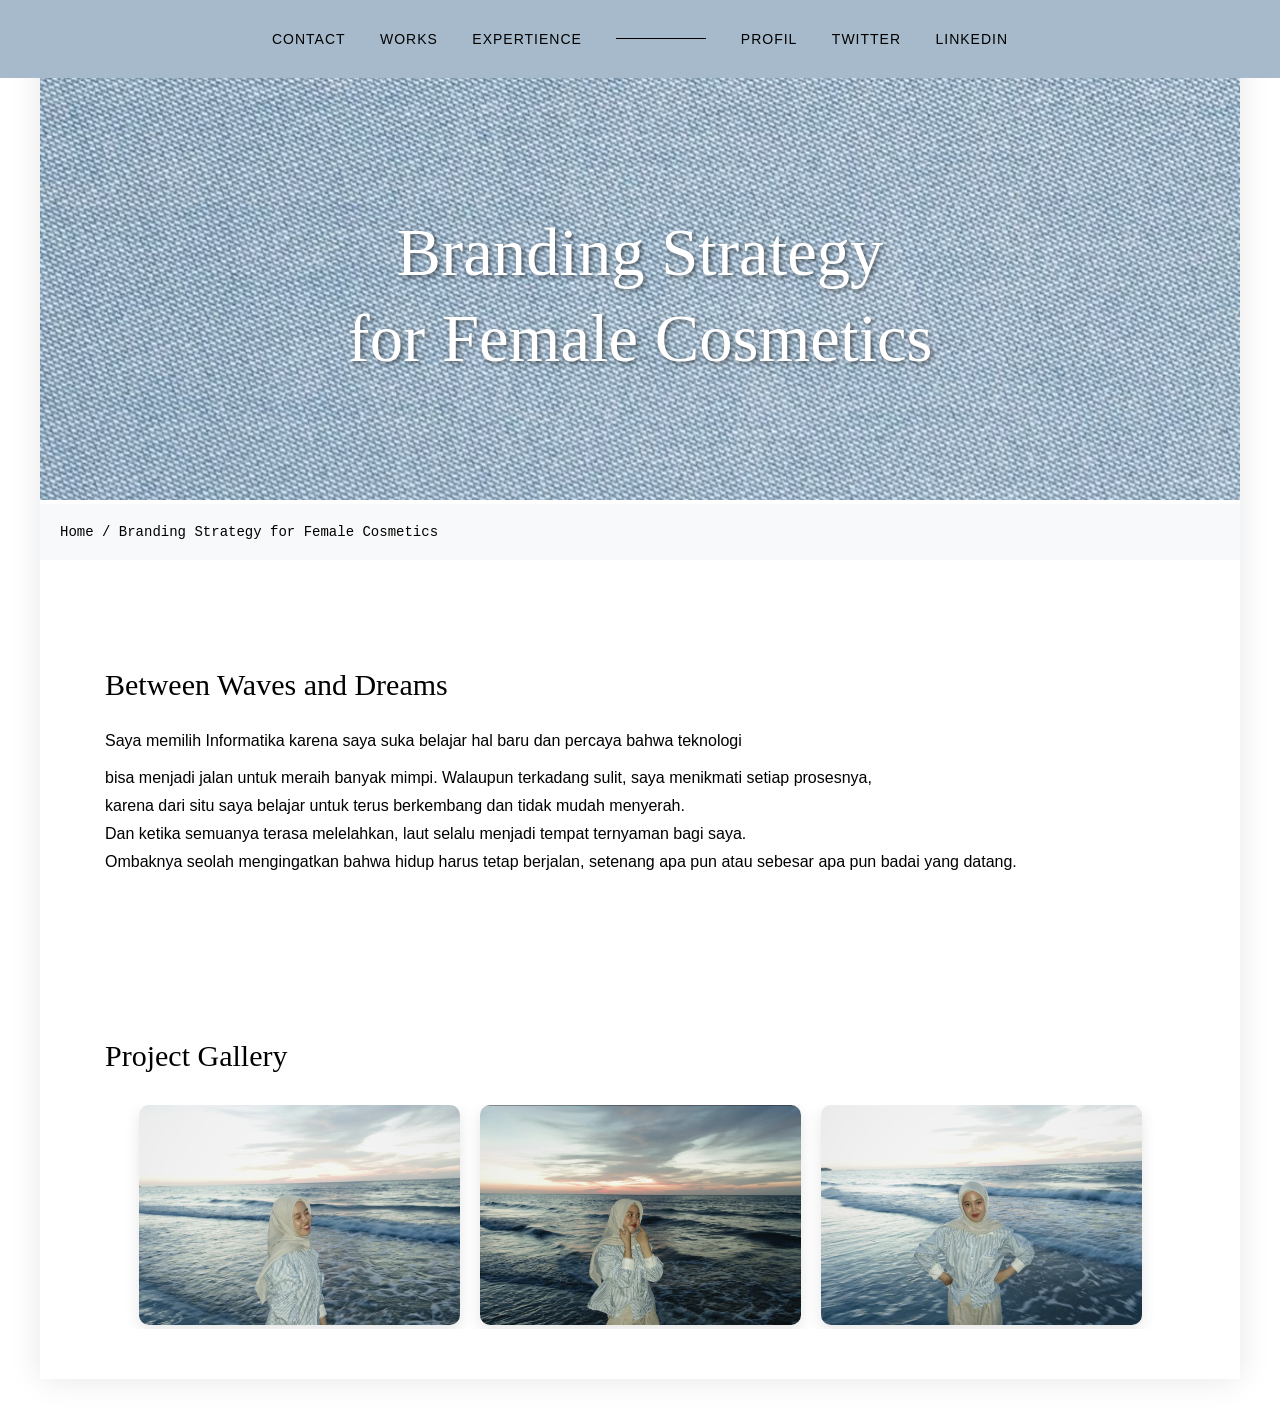
==== detail.html @ 908030ef "first commit" ====
<!DOCTYPE html>
<html>
<head>
	<meta charset="utf-8">
	<meta name="viewport" content="width=device-width, initial-scale=1.0">
	<title>Branding Strategy for Female Cosmetics</title>
	<link rel="stylesheet" href="css/bootstrap-grid.css" type="text/css">
	<link rel="stylesheet" href="css/styles.css" type="text/css">
	<link href="https://fonts.googleapis.com/css2?family=Inknut+Antiqua:wght@300;400;500;600;700;800;900&display=swap" rel="stylesheet">
	<style>
		.project-container {
			background-color: white;
			max-width: 1200px;
			margin: 0 auto;
			box-shadow: 0 0 30px rgba(0,0,0,0.1);
		}
		.full-width-image {
			width: 100%;
			height: 500px;
			object-fit: cover;
		}
		.breadcrumb {
			padding: 20px;
			background-color: #f8f9fa;
			font-family: 'IBM Plex Mono', monospace;
			font-size: 14px;
		}
		.breadcrumb a {
			color: black;
			text-decoration: none;
		}
		.breadcrumb a:hover {
			text-decoration: underline;
		}
		.project-title {
			position: absolute;
			top: 50%;
			left: 50%;
			font-size: 50pt;
			transform: translate(-50%, -50%);
			color: white;
			text-align: center;
			text-shadow: 2px 2px 4px rgba(0,0,0,0.5);
		}
		.image-container {
			position: relative;
		}
		
		/* Slider Styles */
		.project-slider {
			position: relative;
			width: 100%;
			overflow: hidden;
		}
		.slider-container {
			display: flex;
			transition: transform 0.5s ease;
			width: 300%;
		}
		.slider-slide {
			width: 33.33%;
			flex-shrink: 0;
		}
		.slider-slide img {
			width: 100%;
			height: 500px;
			object-fit: cover;
		}
		.slider-controls {
			position: absolute;
			bottom: 20px;
			left: 50%;
			transform: translateX(-50%);
			display: flex;
			gap: 10px;
		}
		.slider-dot {
			width: 10px;
			height: 10px;
			background-color: rgba(255,255,255,0.5);
			border-radius: 50%;
			cursor: pointer;
			transition: background-color 0.3s;
		}
		.slider-dot.active {
			background-color: white;
		}
		
		/* Slider Checkbox Hack */
		.slider-toggle {
			display: none;
		}
		#slide1:checked ~ .slider-container {
			transform: translateX(0);
		}
		#slide2:checked ~ .slider-container {
			transform: translateX(-33.33%);
		}
		#slide3:checked ~ .slider-container {
			transform: translateX(-66.66%);
		}

		.project-slider{
			display: flex;
			justify-content: center;
			margin-top: 30px;
				}

		.slider-container{
			display: flex;
			gap: 20px;
			width: 100%;
			justify-content: center;
		}

		.slider-slide{
			width: 30%;
		}

		.slider-slide img{
			width: 100%;
			height: 220px;
			object-fit: cover;
			border-radius: 10px;
		}
		.slider-controls{
			display: none;
		}
	</style>
	
</head>

<body>
	<nav>
		<ul>
			<li><a href="../index.html#contact">contact</a></li>
			<li>works</li>
			<li>expertience</li>
			<li class="empty"></li>
			<li><a href="profil.html">profil</a></li>
			<li><a href="https://x.com/anzanul" target="_blank">twitter</a></li>
			<li>linkedin</li>
		</ul>
	</nav>

	<div class="project-container">
		<div class="image-container">
			<img src="img/biru1.jpg" class="full-width-image" alt="Cosmetics Branding Project">
			<h1 class="project-title">Branding Strategy<br>for Female Cosmetics</h1>
		</div>
		<div class="breadcrumb">
			<a href="../index.html">Home</a> / Branding Strategy for Female Cosmetics
		</div>
		
		<section class="project">
			<div class="container">
				<div class="row">
					<div class="col-sm">
						<h2>Between Waves and Dreams</h2>
						<p>Saya memilih Informatika karena saya suka belajar hal baru dan percaya bahwa teknologi</p>
						<ul>
							<li>bisa menjadi jalan untuk meraih banyak mimpi. Walaupun terkadang sulit, saya menikmati setiap prosesnya, </li>
							<li>karena dari situ saya belajar untuk terus berkembang dan tidak mudah menyerah.</li>
							<li>Dan ketika semuanya terasa melelahkan, laut selalu menjadi tempat ternyaman bagi saya. </li>
							<li>Ombaknya seolah mengingatkan bahwa hidup harus tetap berjalan, setenang apa pun atau sebesar apa pun badai yang datang.</li>
						</ul>
					</div>
				</div>
			</div>
		</section>


		<section class="project">
			<div class="container">
				<div class="row">
					<div class="col-sm">
						<h2>Project Gallery</h2>
						<div class="project-slider">
							<input type="radio" name="slider" id="slide1" class="slider-toggle" checked>
							<input type="radio" name="slider" id="slide2" class="slider-toggle">
							<input type="radio" name="slider" id="slide3" class="slider-toggle">
							
							<div class="slider-container">
								<div class="slider-slide">
									<img src="./img/nisa2.jpeg" alt="Dashboard App">
								</div>
								<div class="slider-slide">
									<img src="./img/nisaaa1.jpeg" alt="Cosmetics Project">
								</div>
								<div class="slider-slide">
									<img src="./img/nisaaa2.jpeg" alt="iPad App">
								</div>
							</div>
							
							<div class="slider-controls">
								<label for="slide1" class="slider-dot"></label>
								<label for="slide2" class="slider-dot"></label>
								<label for="slide3" class="slider-dot"></label>
							</div>
						</div>
					</div>
				</div>
			</div>
		</section>
	</div>
</body>
	</html>
---- css/styles.css ----
body{
	font-family: 'Poppins', sans-serif;
}
body, ul{
	margin: 0;
	padding:0;
}

h1,h2, .skill-list {
	font-family: 'Titan One', cursive;

}

img{
	/*this limit width image*/
	max-width: 100%;
}
nav{
	background-color: #A7BACB;
	position: fixed;
	z-index: 1;
	width: 100%;
}
header{
	top:70px;
	position: relative;
	margin-bottom:  220px;
	background-image: url('../img/background.png');
	background-repeat: no-repeat;
	background-size: cover;
	background-position-y: -140px; 
}

nav ul li{
	display: inline-block;
	margin: 0 15px;
	padding:0;
	text-transform: uppercase;
	letter-spacing: 1px;
	font-size: 14px;
}

nav ul{
	margin: 0 auto;
	text-align: center;
	padding: 30px;

}

h1{
	font-size: 100px;
	line-height: 130%;
}
h2{
	font-size: 30px;
	line-height: 130%;
}
h1, h2{
	font-weight: normal;
}
p{
	line-height: 150%;
}

ul li{
	list-style: none;
	margin: 10px 0;
}

.button{
	border: 1px solid black;
	font-size: 15px;
	border-radius: 20px;
	text-decoration: none;
	color: black;
	padding: 10px 20px;
	margin-top:40px;
	display: inline-block;
	transition: background 0.5s ease-in-out;
}
.button:hover{
	background:black;
	color: white; 

}
figcaption{
	font-size: 10px;
	margin-top: 10px;
}

.intro-img{
	box-shadow: 1px 2px 30px rgba(0,0,0,0.2);
	margin-top: 30px;

}

.skill-list {
	text-align: center;
	font-size: 50px;
	line-height: 150%;
	margin-bottom:130px;
}
.project{
	margin: 30px 0; 
	padding: 50px;
}

.blue{
	background-color: #A7BACB;
}

.project .button{
	margin-top: 10px;
}
footer{
	text-align: center;
	margin:100px;

}
footer h2{
	font-size: 50px;
	margin-bottom:100px; 

}
.right-alignment{
	text-align: right;
}

li.empty{
	width: 90px;
	border-top: 1px solid black;
	top:-5px;
	position: relative; 
}

nav li a{
	text-decoration: none;
	color: black;
}
nav li a:hover{
	text-decoration: underline;
}

//* PROJECT GALLERY */

.project-slider{
	margin-top: 30px;
	overflow: hidden;
}

.slider-container{
	display: flex;
	gap: 20px;
	justify-content: space-between;
}

.slider-slide{
	width: 32%;
}

.slider-slide img{
	width: 100%;
	height: 250px;
	object-fit: cover;
	border-radius: 20px;
	box-shadow: 0 5px 15px rgba(0,0,0,0.1);
	transition: 0.3s;
}

.slider-slide img:hover{
	transform: scale(1.03);
}

.slider-controls{
	display: none;
}

/* Hilangkan tombol titik */
.slider-controls{
    display: none;
}
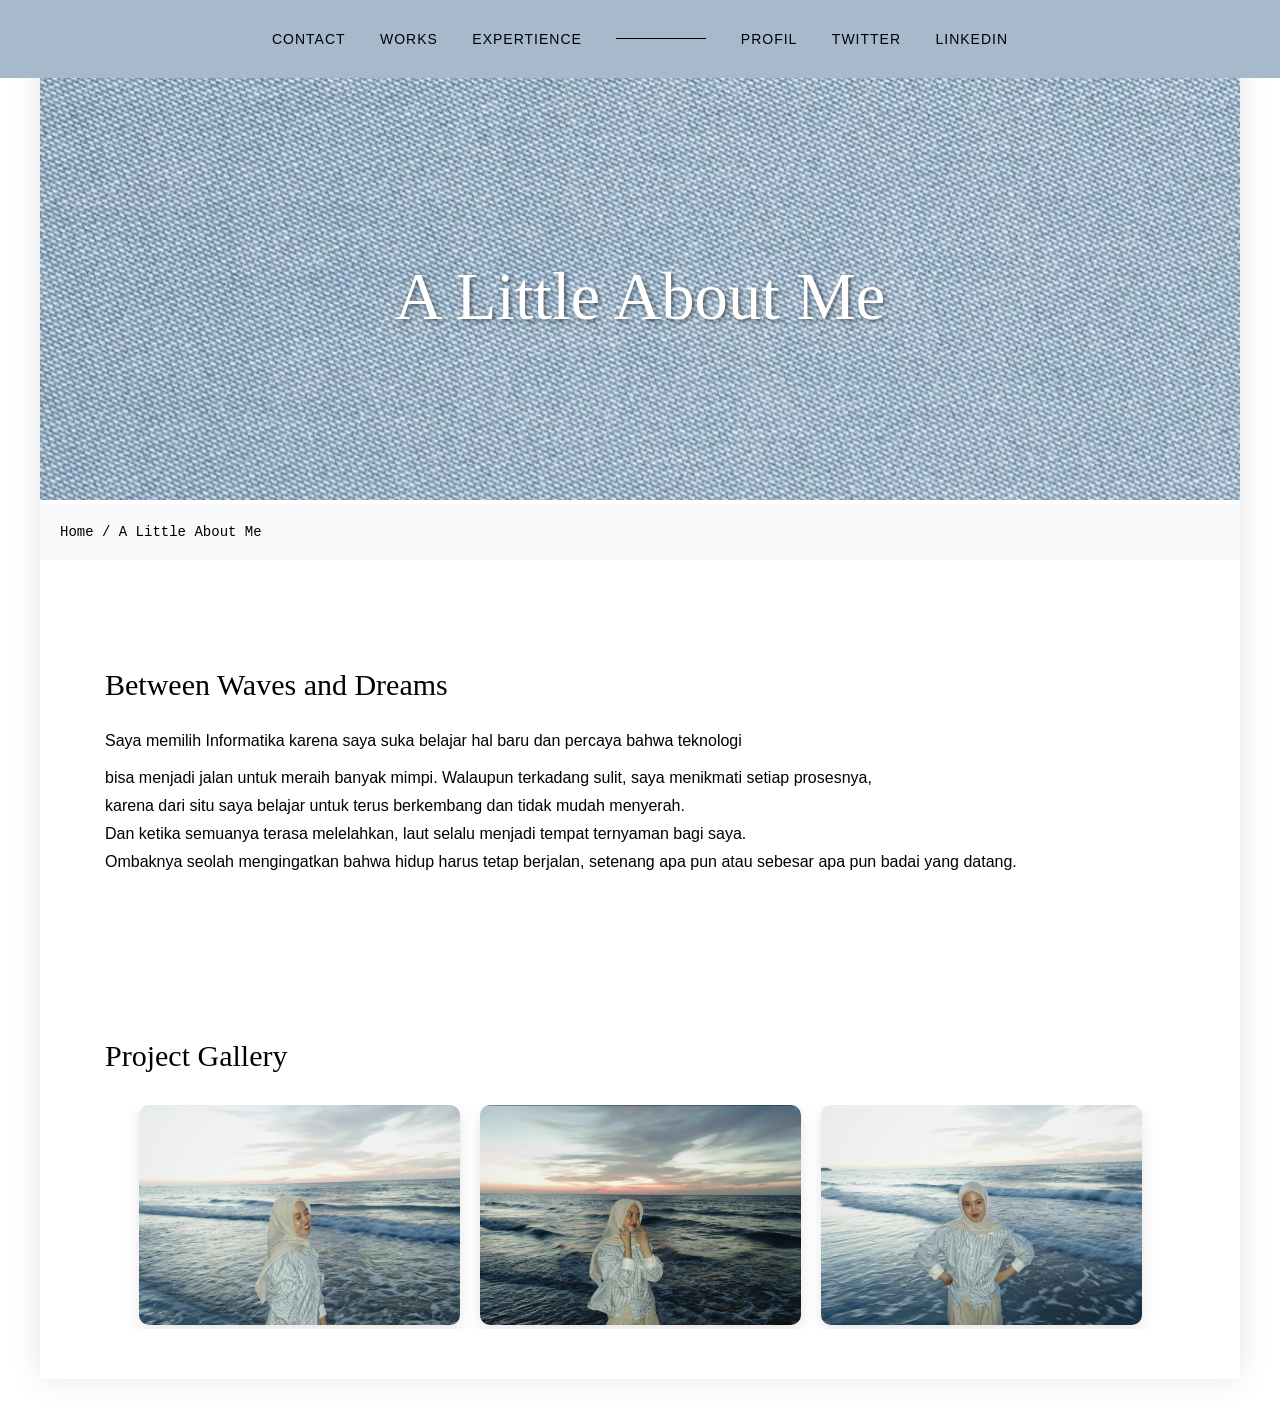
==== commit 558ef843: "update file" ====
--- a/detail.html
+++ b/detail.html
@@ -147,10 +147,10 @@
 	<div class="project-container">
 		<div class="image-container">
 			<img src="img/biru1.jpg" class="full-width-image" alt="Cosmetics Branding Project">
-			<h1 class="project-title">Branding Strategy<br>for Female Cosmetics</h1>
+			<h1 class="project-title">A Little About Me</h1>
 		</div>
 		<div class="breadcrumb">
-			<a href="../index.html">Home</a> / Branding Strategy for Female Cosmetics
+			<a href="../index.html">Home</a> / A Little About Me
 		</div>
 		
 		<section class="project">
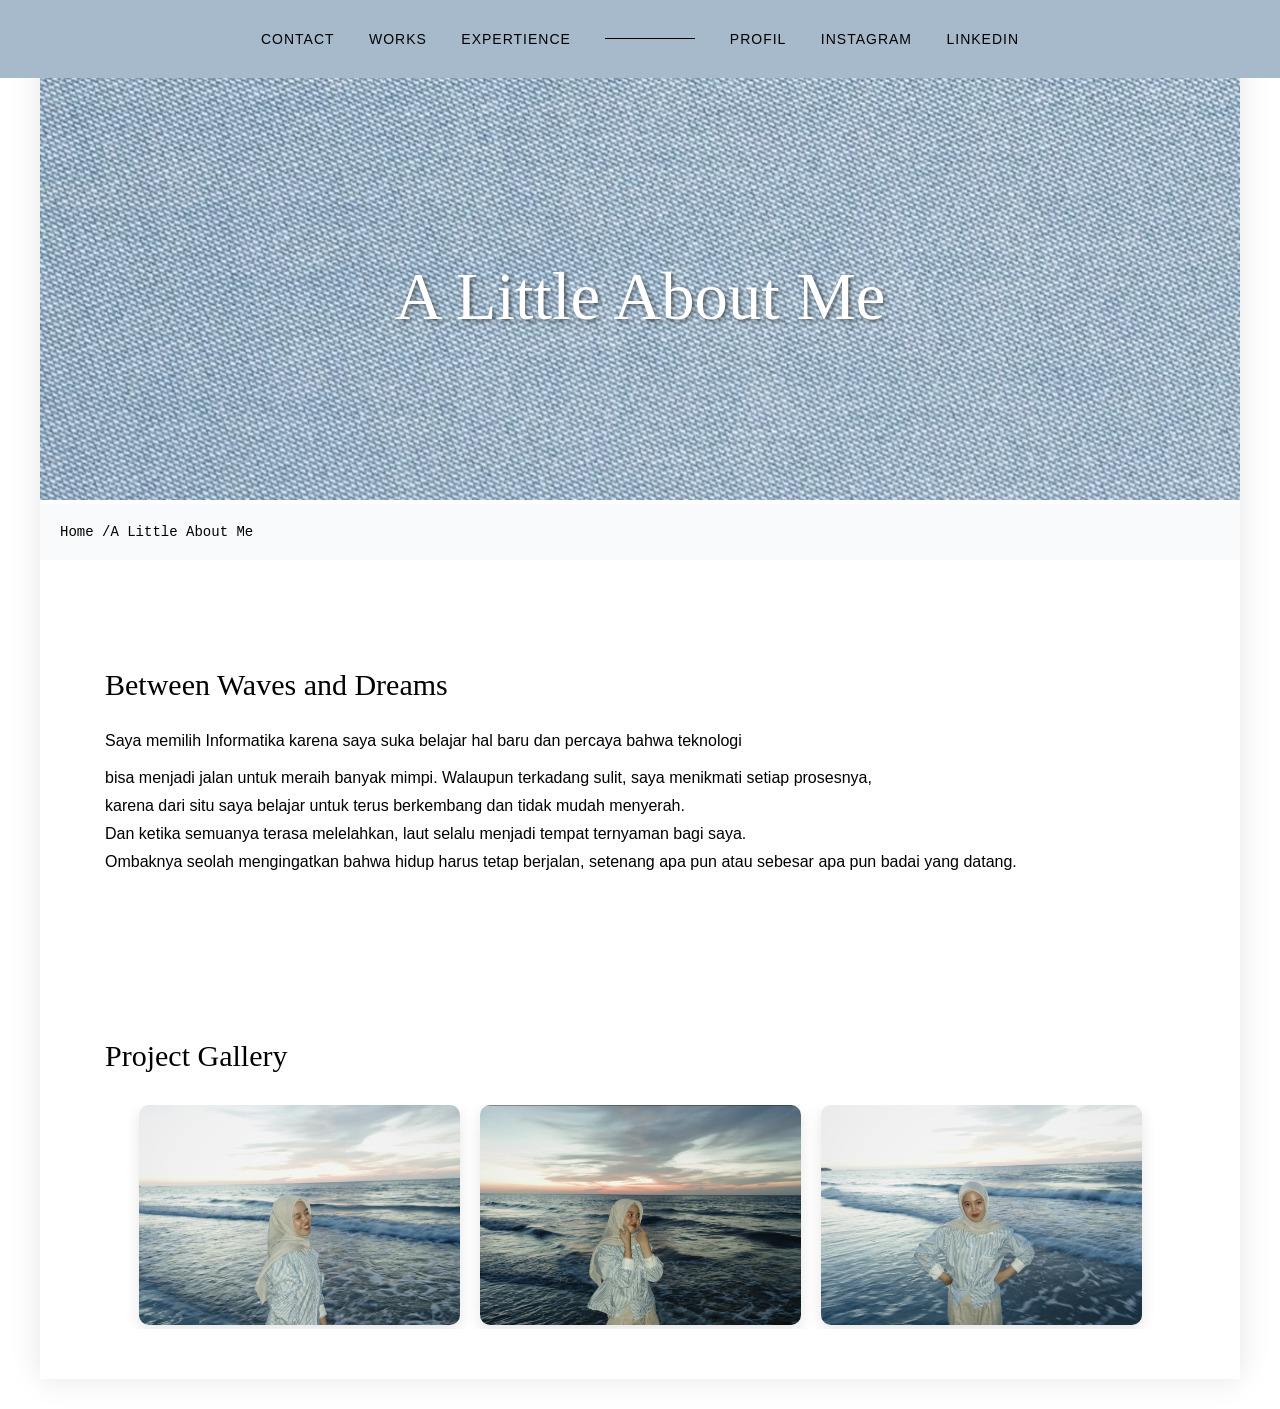
==== commit 56dd4d4a: "update file" ====
--- a/detail.html
+++ b/detail.html
@@ -1,4 +1,3 @@
-
 <!DOCTYPE html>
 <html>
 <head>
@@ -139,18 +138,18 @@
 			<li>expertience</li>
 			<li class="empty"></li>
 			<li><a href="profil.html">profil</a></li>
-			<li><a href="https://x.com/anzanul" target="_blank">twitter</a></li>
+			<li><a href="https://www.instagram.com/usnisaa._?igsh=ZnUzdGQybzJwYWk1" target="_blank">instagram</a></li>
 			<li>linkedin</li>
 		</ul>
 	</nav>
 
 	<div class="project-container">
 		<div class="image-container">
-			<img src="img/biru1.jpg" class="full-width-image" alt="Cosmetics Branding Project">
+			<img src="img/biru1.jpg" class="full-width-image" alt="A Little About Me">
 			<h1 class="project-title">A Little About Me</h1>
 		</div>
 		<div class="breadcrumb">
-			<a href="../index.html">Home</a> / A Little About Me
+			<a href="../index.html">Home</a> /A Little About Me
 		</div>
 		
 		<section class="project">
